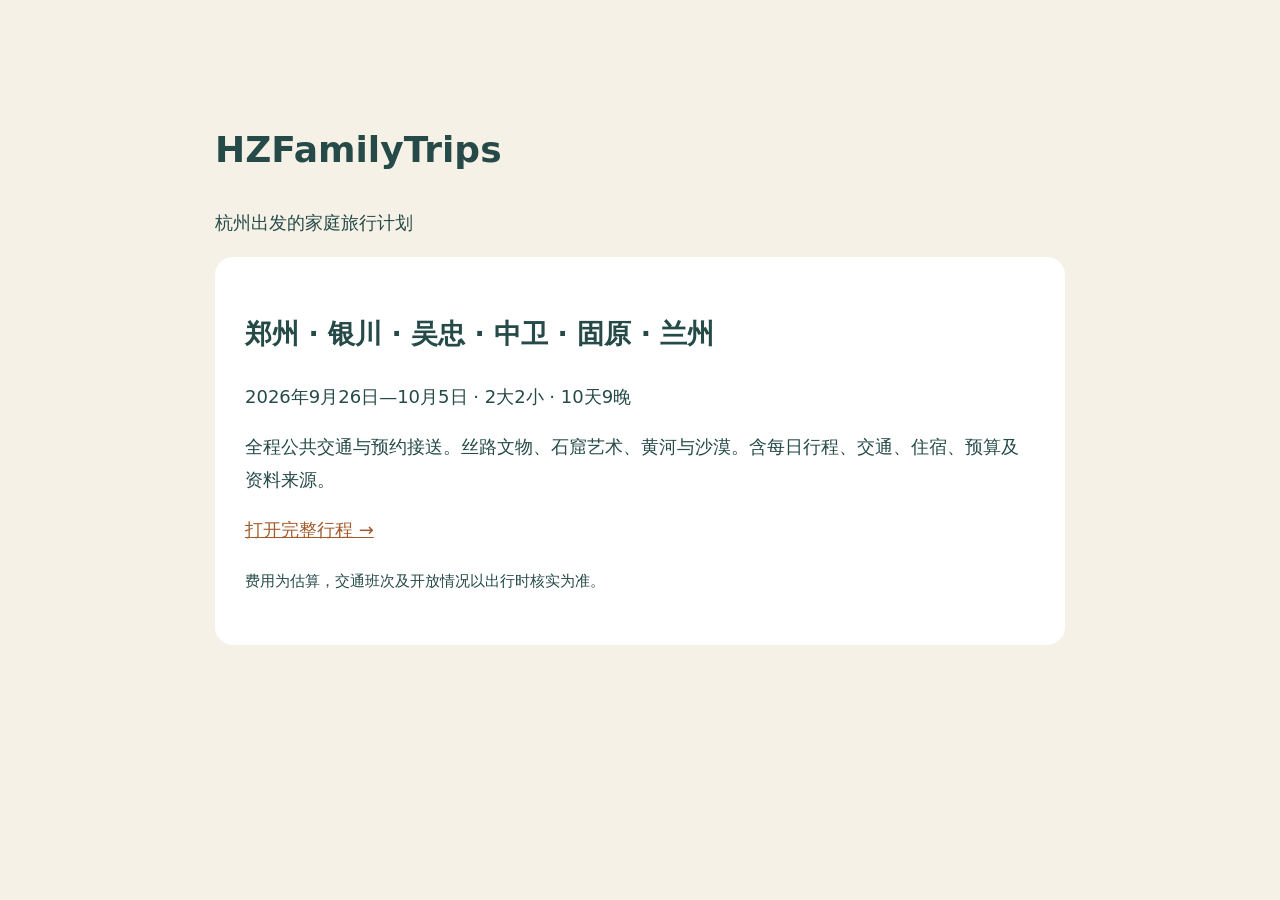
==== index.html @ de29d505 "Add Helan rock art, Ningxia Museum, Wuzhong and Shapotou overnight stay" ====
<!doctype html><html lang="zh-CN"><meta charset="utf-8"><meta name="viewport" content="width=device-width,initial-scale=1"><title>HZFamilyTrips · 家庭旅行计划</title><style>body{background:#f6f1e7;color:#254a48;font:18px/1.8 system-ui;max-width:850px;margin:70px auto;padding:24px}article{background:white;border-radius:18px;padding:30px}a{color:#a45b2c}</style><h1>HZFamilyTrips</h1><p>杭州出发的家庭旅行计划</p><article><h2>郑州 · 银川 · 吴忠 · 中卫 · 固原 · 兰州</h2><p>2026年9月26日—10月5日 · 2大2小 · 10天9晚</p><p>全程公共交通与预约接送。丝路文物、石窟艺术、黄河与沙漠。含每日行程、交通、住宿、预算及资料来源。</p><a href="trips/2026-09-ningxia-lanzhou/index.html">打开完整行程 →</a><p><small>费用为估算，交通班次及开放情况以出行时核实为准。</small></p></article></html>
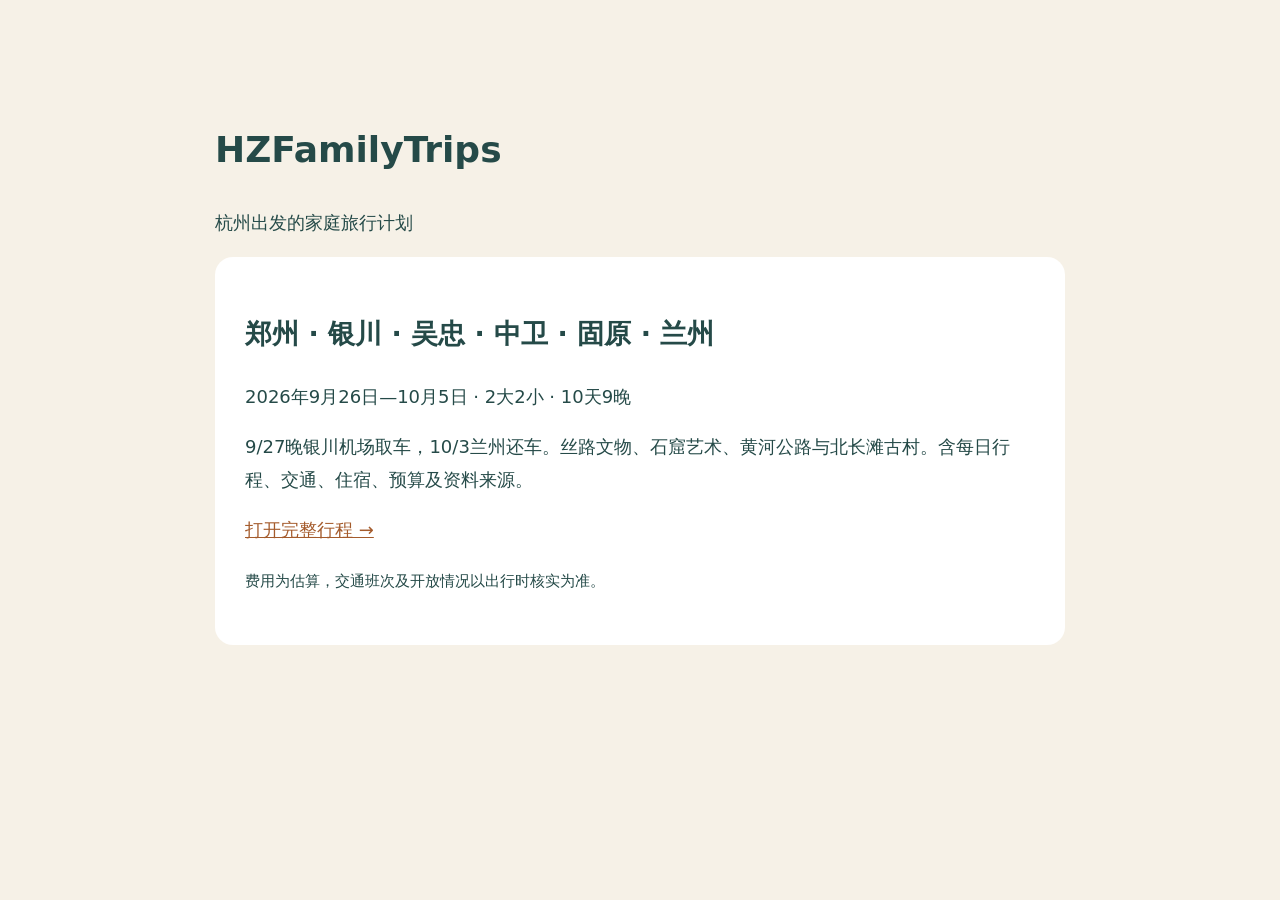
==== commit 24014584: "Update airport pickup self-drive itinerary and Zhongwei heritage route" ====
--- a/index.html
+++ b/index.html
@@ -1 +1 @@
-<!doctype html><html lang="zh-CN"><meta charset="utf-8"><meta name="viewport" content="width=device-width,initial-scale=1"><title>HZFamilyTrips · 家庭旅行计划</title><style>body{background:#f6f1e7;color:#254a48;font:18px/1.8 system-ui;max-width:850px;margin:70px auto;padding:24px}article{background:white;border-radius:18px;padding:30px}a{color:#a45b2c}</style><h1>HZFamilyTrips</h1><p>杭州出发的家庭旅行计划</p><article><h2>郑州 · 银川 · 吴忠 · 中卫 · 固原 · 兰州</h2><p>2026年9月26日—10月5日 · 2大2小 · 10天9晚</p><p>全程公共交通与预约接送。丝路文物、石窟艺术、黄河与沙漠。含每日行程、交通、住宿、预算及资料来源。</p><a href="trips/2026-09-ningxia-lanzhou/index.html">打开完整行程 →</a><p><small>费用为估算，交通班次及开放情况以出行时核实为准。</small></p></article></html>+<!doctype html><html lang="zh-CN"><meta charset="utf-8"><meta name="viewport" content="width=device-width,initial-scale=1"><title>HZFamilyTrips · 家庭旅行计划</title><style>body{background:#f6f1e7;color:#254a48;font:18px/1.8 system-ui;max-width:850px;margin:70px auto;padding:24px}article{background:white;border-radius:18px;padding:30px}a{color:#a45b2c}</style><h1>HZFamilyTrips</h1><p>杭州出发的家庭旅行计划</p><article><h2>郑州 · 银川 · 吴忠 · 中卫 · 固原 · 兰州</h2><p>2026年9月26日—10月5日 · 2大2小 · 10天9晚</p><p>9/27晚银川机场取车，10/3兰州还车。丝路文物、石窟艺术、黄河公路与北长滩古村。含每日行程、交通、住宿、预算及资料来源。</p><a href="trips/2026-09-ningxia-lanzhou/index.html">打开完整行程 →</a><p><small>费用为估算，交通班次及开放情况以出行时核实为准。</small></p></article></html>
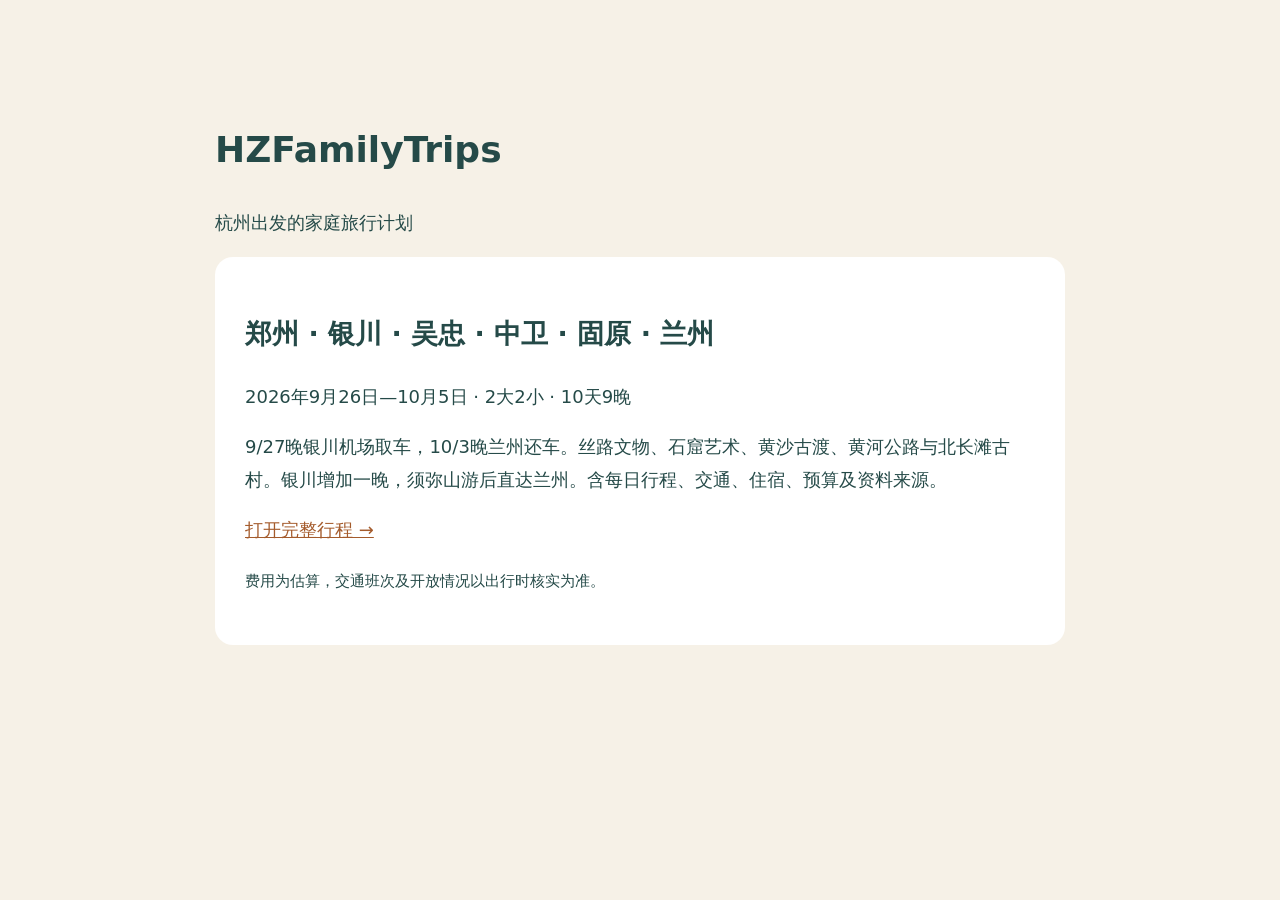
==== commit 804f5715: "Add Huangsha Gudu day and drive directly from Xumishan to Lanzhou" ====
--- a/index.html
+++ b/index.html
@@ -1 +1 @@
-<!doctype html><html lang="zh-CN"><meta charset="utf-8"><meta name="viewport" content="width=device-width,initial-scale=1"><title>HZFamilyTrips · 家庭旅行计划</title><style>body{background:#f6f1e7;color:#254a48;font:18px/1.8 system-ui;max-width:850px;margin:70px auto;padding:24px}article{background:white;border-radius:18px;padding:30px}a{color:#a45b2c}</style><h1>HZFamilyTrips</h1><p>杭州出发的家庭旅行计划</p><article><h2>郑州 · 银川 · 吴忠 · 中卫 · 固原 · 兰州</h2><p>2026年9月26日—10月5日 · 2大2小 · 10天9晚</p><p>9/27晚银川机场取车，10/3兰州还车。丝路文物、石窟艺术、黄河公路与北长滩古村。含每日行程、交通、住宿、预算及资料来源。</p><a href="trips/2026-09-ningxia-lanzhou/index.html">打开完整行程 →</a><p><small>费用为估算，交通班次及开放情况以出行时核实为准。</small></p></article></html>+<!doctype html><html lang="zh-CN"><meta charset="utf-8"><meta name="viewport" content="width=device-width,initial-scale=1"><title>HZFamilyTrips · 家庭旅行计划</title><style>body{background:#f6f1e7;color:#254a48;font:18px/1.8 system-ui;max-width:850px;margin:70px auto;padding:24px}article{background:white;border-radius:18px;padding:30px}a{color:#a45b2c}</style><h1>HZFamilyTrips</h1><p>杭州出发的家庭旅行计划</p><article><h2>郑州 · 银川 · 吴忠 · 中卫 · 固原 · 兰州</h2><p>2026年9月26日—10月5日 · 2大2小 · 10天9晚</p><p>9/27晚银川机场取车，10/3晚兰州还车。丝路文物、石窟艺术、黄沙古渡、黄河公路与北长滩古村。银川增加一晚，须弥山游后直达兰州。含每日行程、交通、住宿、预算及资料来源。</p><a href="trips/2026-09-ningxia-lanzhou/index.html">打开完整行程 →</a><p><small>费用为估算，交通班次及开放情况以出行时核实为准。</small></p></article></html>
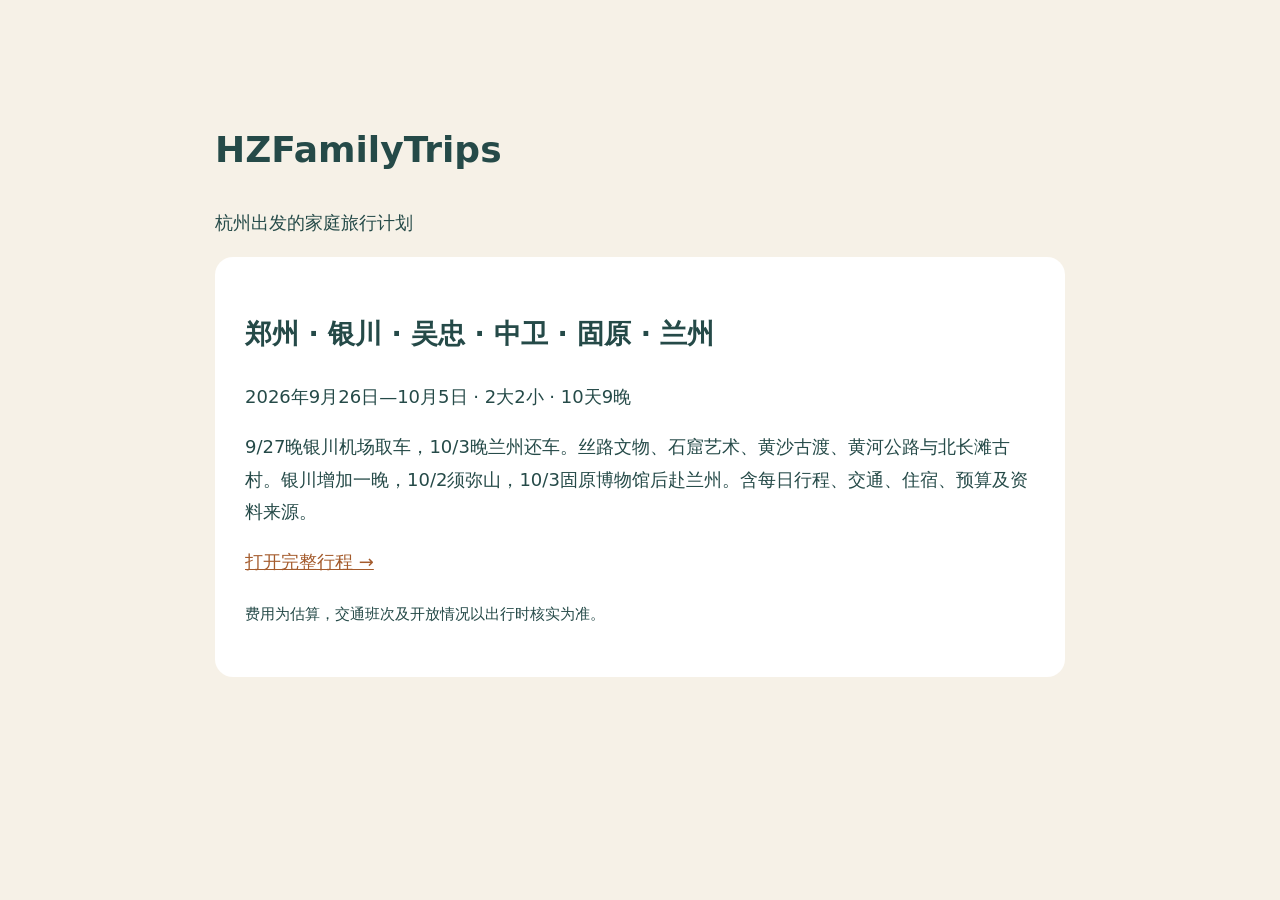
==== commit a1e4fba1: "Move Xumishan to October 2 and Guyuan Museum to October 3" ====
--- a/index.html
+++ b/index.html
@@ -1 +1 @@
-<!doctype html><html lang="zh-CN"><meta charset="utf-8"><meta name="viewport" content="width=device-width,initial-scale=1"><title>HZFamilyTrips · 家庭旅行计划</title><style>body{background:#f6f1e7;color:#254a48;font:18px/1.8 system-ui;max-width:850px;margin:70px auto;padding:24px}article{background:white;border-radius:18px;padding:30px}a{color:#a45b2c}</style><h1>HZFamilyTrips</h1><p>杭州出发的家庭旅行计划</p><article><h2>郑州 · 银川 · 吴忠 · 中卫 · 固原 · 兰州</h2><p>2026年9月26日—10月5日 · 2大2小 · 10天9晚</p><p>9/27晚银川机场取车，10/3晚兰州还车。丝路文物、石窟艺术、黄沙古渡、黄河公路与北长滩古村。银川增加一晚，须弥山游后直达兰州。含每日行程、交通、住宿、预算及资料来源。</p><a href="trips/2026-09-ningxia-lanzhou/index.html">打开完整行程 →</a><p><small>费用为估算，交通班次及开放情况以出行时核实为准。</small></p></article></html>+<!doctype html><html lang="zh-CN"><meta charset="utf-8"><meta name="viewport" content="width=device-width,initial-scale=1"><title>HZFamilyTrips · 家庭旅行计划</title><style>body{background:#f6f1e7;color:#254a48;font:18px/1.8 system-ui;max-width:850px;margin:70px auto;padding:24px}article{background:white;border-radius:18px;padding:30px}a{color:#a45b2c}</style><h1>HZFamilyTrips</h1><p>杭州出发的家庭旅行计划</p><article><h2>郑州 · 银川 · 吴忠 · 中卫 · 固原 · 兰州</h2><p>2026年9月26日—10月5日 · 2大2小 · 10天9晚</p><p>9/27晚银川机场取车，10/3晚兰州还车。丝路文物、石窟艺术、黄沙古渡、黄河公路与北长滩古村。银川增加一晚，10/2须弥山，10/3固原博物馆后赴兰州。含每日行程、交通、住宿、预算及资料来源。</p><a href="trips/2026-09-ningxia-lanzhou/index.html">打开完整行程 →</a><p><small>费用为估算，交通班次及开放情况以出行时核实为准。</small></p></article></html>
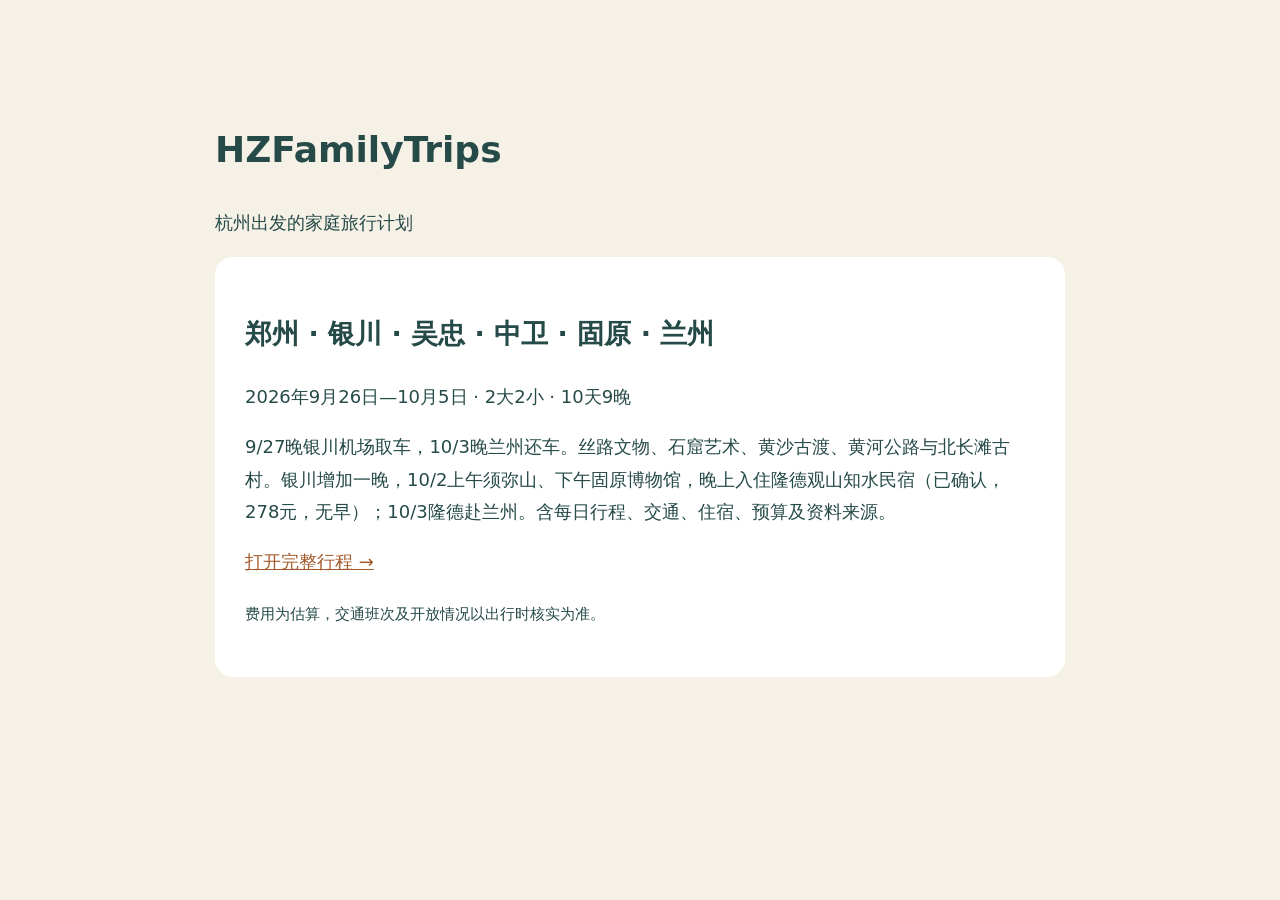
==== commit e8338843: "Update Oct 2 museum and Longde stay; record refunded former hotel" ====
--- a/index.html
+++ b/index.html
@@ -1 +1 @@
-<!doctype html><html lang="zh-CN"><meta charset="utf-8"><meta name="viewport" content="width=device-width,initial-scale=1"><title>HZFamilyTrips · 家庭旅行计划</title><style>body{background:#f6f1e7;color:#254a48;font:18px/1.8 system-ui;max-width:850px;margin:70px auto;padding:24px}article{background:white;border-radius:18px;padding:30px}a{color:#a45b2c}</style><h1>HZFamilyTrips</h1><p>杭州出发的家庭旅行计划</p><article><h2>郑州 · 银川 · 吴忠 · 中卫 · 固原 · 兰州</h2><p>2026年9月26日—10月5日 · 2大2小 · 10天9晚</p><p>9/27晚银川机场取车，10/3晚兰州还车。丝路文物、石窟艺术、黄沙古渡、黄河公路与北长滩古村。银川增加一晚，10/2须弥山，10/3固原博物馆后赴兰州。含每日行程、交通、住宿、预算及资料来源。</p><a href="trips/2026-09-ningxia-lanzhou/index.html">打开完整行程 →</a><p><small>费用为估算，交通班次及开放情况以出行时核实为准。</small></p></article></html>+<!doctype html><html lang="zh-CN"><meta charset="utf-8"><meta name="viewport" content="width=device-width,initial-scale=1"><title>HZFamilyTrips · 家庭旅行计划</title><style>body{background:#f6f1e7;color:#254a48;font:18px/1.8 system-ui;max-width:850px;margin:70px auto;padding:24px}article{background:white;border-radius:18px;padding:30px}a{color:#a45b2c}</style><h1>HZFamilyTrips</h1><p>杭州出发的家庭旅行计划</p><article><h2>郑州 · 银川 · 吴忠 · 中卫 · 固原 · 兰州</h2><p>2026年9月26日—10月5日 · 2大2小 · 10天9晚</p><p>9/27晚银川机场取车，10/3晚兰州还车。丝路文物、石窟艺术、黄沙古渡、黄河公路与北长滩古村。银川增加一晚，10/2上午须弥山、下午固原博物馆，晚上入住隆德观山知水民宿（已确认，278元，无早）；10/3隆德赴兰州。含每日行程、交通、住宿、预算及资料来源。</p><a href="trips/2026-09-ningxia-lanzhou/index.html">打开完整行程 →</a><p><small>费用为估算，交通班次及开放情况以出行时核实为准。</small></p></article></html>
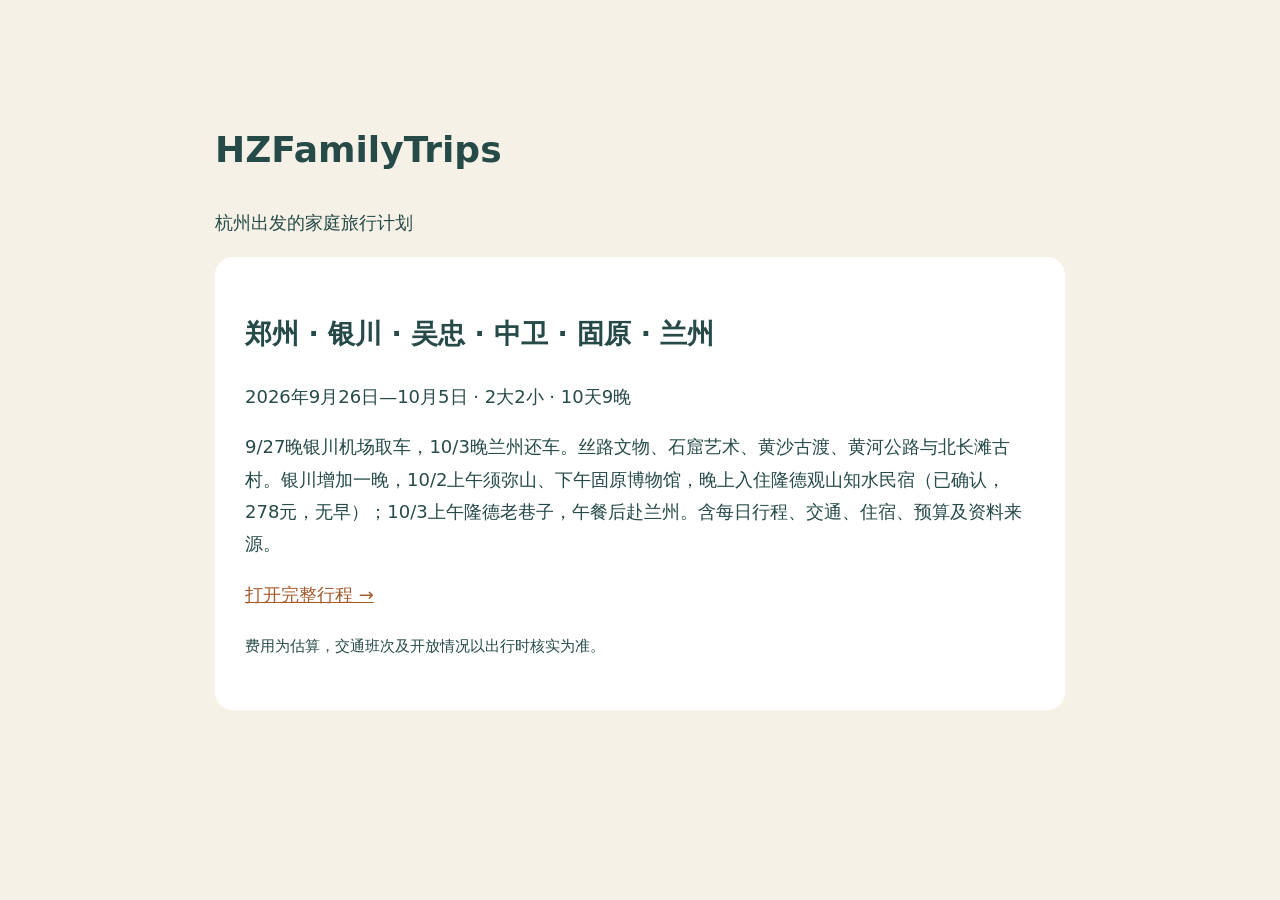
==== commit 195235e8: "Sync Oct 3 Old Alley summary" ====
--- a/index.html
+++ b/index.html
@@ -1 +1 @@
-<!doctype html><html lang="zh-CN"><meta charset="utf-8"><meta name="viewport" content="width=device-width,initial-scale=1"><title>HZFamilyTrips · 家庭旅行计划</title><style>body{background:#f6f1e7;color:#254a48;font:18px/1.8 system-ui;max-width:850px;margin:70px auto;padding:24px}article{background:white;border-radius:18px;padding:30px}a{color:#a45b2c}</style><h1>HZFamilyTrips</h1><p>杭州出发的家庭旅行计划</p><article><h2>郑州 · 银川 · 吴忠 · 中卫 · 固原 · 兰州</h2><p>2026年9月26日—10月5日 · 2大2小 · 10天9晚</p><p>9/27晚银川机场取车，10/3晚兰州还车。丝路文物、石窟艺术、黄沙古渡、黄河公路与北长滩古村。银川增加一晚，10/2上午须弥山、下午固原博物馆，晚上入住隆德观山知水民宿（已确认，278元，无早）；10/3隆德赴兰州。含每日行程、交通、住宿、预算及资料来源。</p><a href="trips/2026-09-ningxia-lanzhou/index.html">打开完整行程 →</a><p><small>费用为估算，交通班次及开放情况以出行时核实为准。</small></p></article></html>+<!doctype html><html lang="zh-CN"><meta charset="utf-8"><meta name="viewport" content="width=device-width,initial-scale=1"><title>HZFamilyTrips · 家庭旅行计划</title><style>body{background:#f6f1e7;color:#254a48;font:18px/1.8 system-ui;max-width:850px;margin:70px auto;padding:24px}article{background:white;border-radius:18px;padding:30px}a{color:#a45b2c}</style><h1>HZFamilyTrips</h1><p>杭州出发的家庭旅行计划</p><article><h2>郑州 · 银川 · 吴忠 · 中卫 · 固原 · 兰州</h2><p>2026年9月26日—10月5日 · 2大2小 · 10天9晚</p><p>9/27晚银川机场取车，10/3晚兰州还车。丝路文物、石窟艺术、黄沙古渡、黄河公路与北长滩古村。银川增加一晚，10/2上午须弥山、下午固原博物馆，晚上入住隆德观山知水民宿（已确认，278元，无早）；10/3上午隆德老巷子，午餐后赴兰州。含每日行程、交通、住宿、预算及资料来源。</p><a href="trips/2026-09-ningxia-lanzhou/index.html">打开完整行程 →</a><p><small>费用为估算，交通班次及开放情况以出行时核实为准。</small></p></article></html>
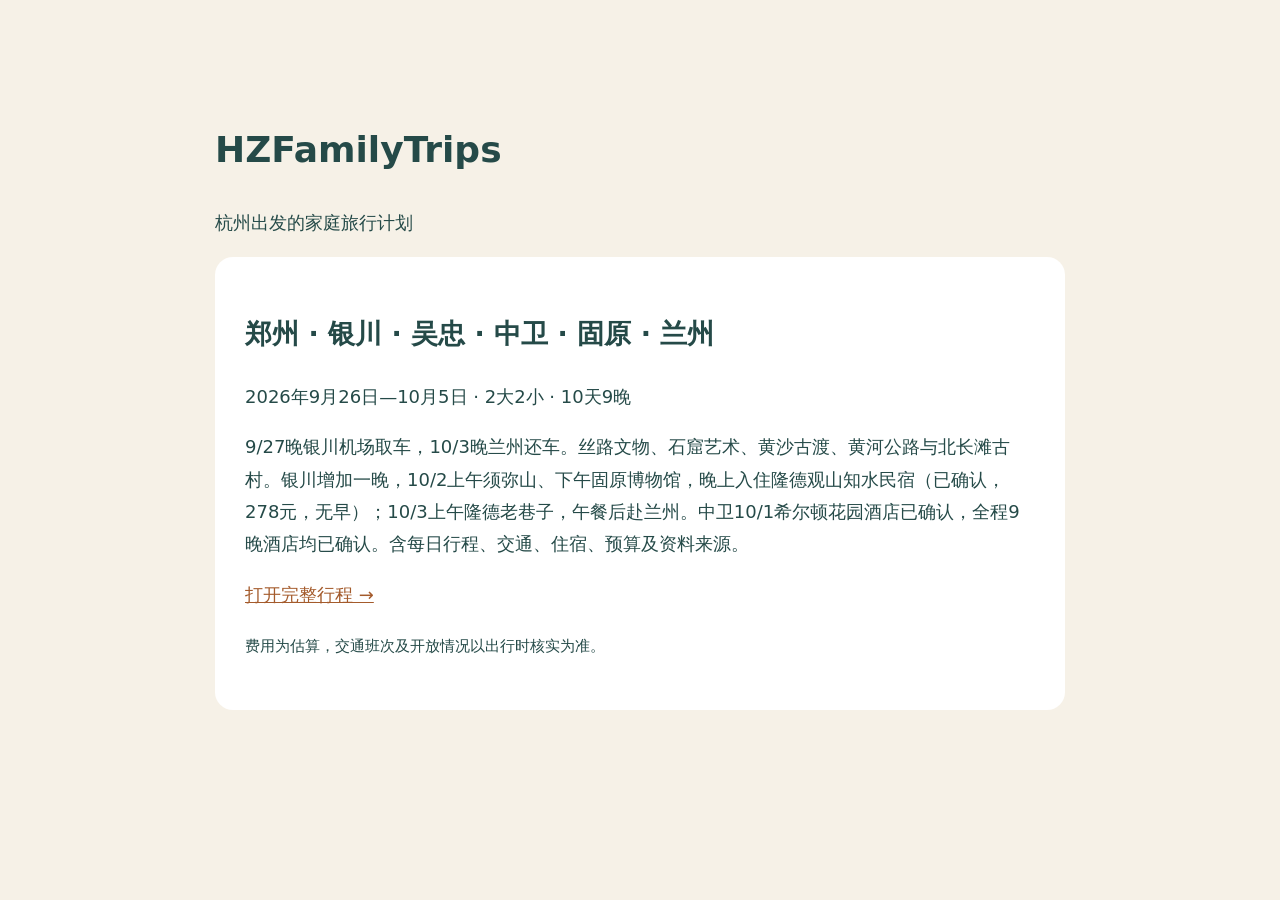
==== commit f5d57298: "Sync all hotels confirmed summary" ====
--- a/index.html
+++ b/index.html
@@ -1 +1 @@
-<!doctype html><html lang="zh-CN"><meta charset="utf-8"><meta name="viewport" content="width=device-width,initial-scale=1"><title>HZFamilyTrips · 家庭旅行计划</title><style>body{background:#f6f1e7;color:#254a48;font:18px/1.8 system-ui;max-width:850px;margin:70px auto;padding:24px}article{background:white;border-radius:18px;padding:30px}a{color:#a45b2c}</style><h1>HZFamilyTrips</h1><p>杭州出发的家庭旅行计划</p><article><h2>郑州 · 银川 · 吴忠 · 中卫 · 固原 · 兰州</h2><p>2026年9月26日—10月5日 · 2大2小 · 10天9晚</p><p>9/27晚银川机场取车，10/3晚兰州还车。丝路文物、石窟艺术、黄沙古渡、黄河公路与北长滩古村。银川增加一晚，10/2上午须弥山、下午固原博物馆，晚上入住隆德观山知水民宿（已确认，278元，无早）；10/3上午隆德老巷子，午餐后赴兰州。含每日行程、交通、住宿、预算及资料来源。</p><a href="trips/2026-09-ningxia-lanzhou/index.html">打开完整行程 →</a><p><small>费用为估算，交通班次及开放情况以出行时核实为准。</small></p></article></html>+<!doctype html><html lang="zh-CN"><meta charset="utf-8"><meta name="viewport" content="width=device-width,initial-scale=1"><title>HZFamilyTrips · 家庭旅行计划</title><style>body{background:#f6f1e7;color:#254a48;font:18px/1.8 system-ui;max-width:850px;margin:70px auto;padding:24px}article{background:white;border-radius:18px;padding:30px}a{color:#a45b2c}</style><h1>HZFamilyTrips</h1><p>杭州出发的家庭旅行计划</p><article><h2>郑州 · 银川 · 吴忠 · 中卫 · 固原 · 兰州</h2><p>2026年9月26日—10月5日 · 2大2小 · 10天9晚</p><p>9/27晚银川机场取车，10/3晚兰州还车。丝路文物、石窟艺术、黄沙古渡、黄河公路与北长滩古村。银川增加一晚，10/2上午须弥山、下午固原博物馆，晚上入住隆德观山知水民宿（已确认，278元，无早）；10/3上午隆德老巷子，午餐后赴兰州。中卫10/1希尔顿花园酒店已确认，全程9晚酒店均已确认。含每日行程、交通、住宿、预算及资料来源。</p><a href="trips/2026-09-ningxia-lanzhou/index.html">打开完整行程 →</a><p><small>费用为估算，交通班次及开放情况以出行时核实为准。</small></p></article></html>
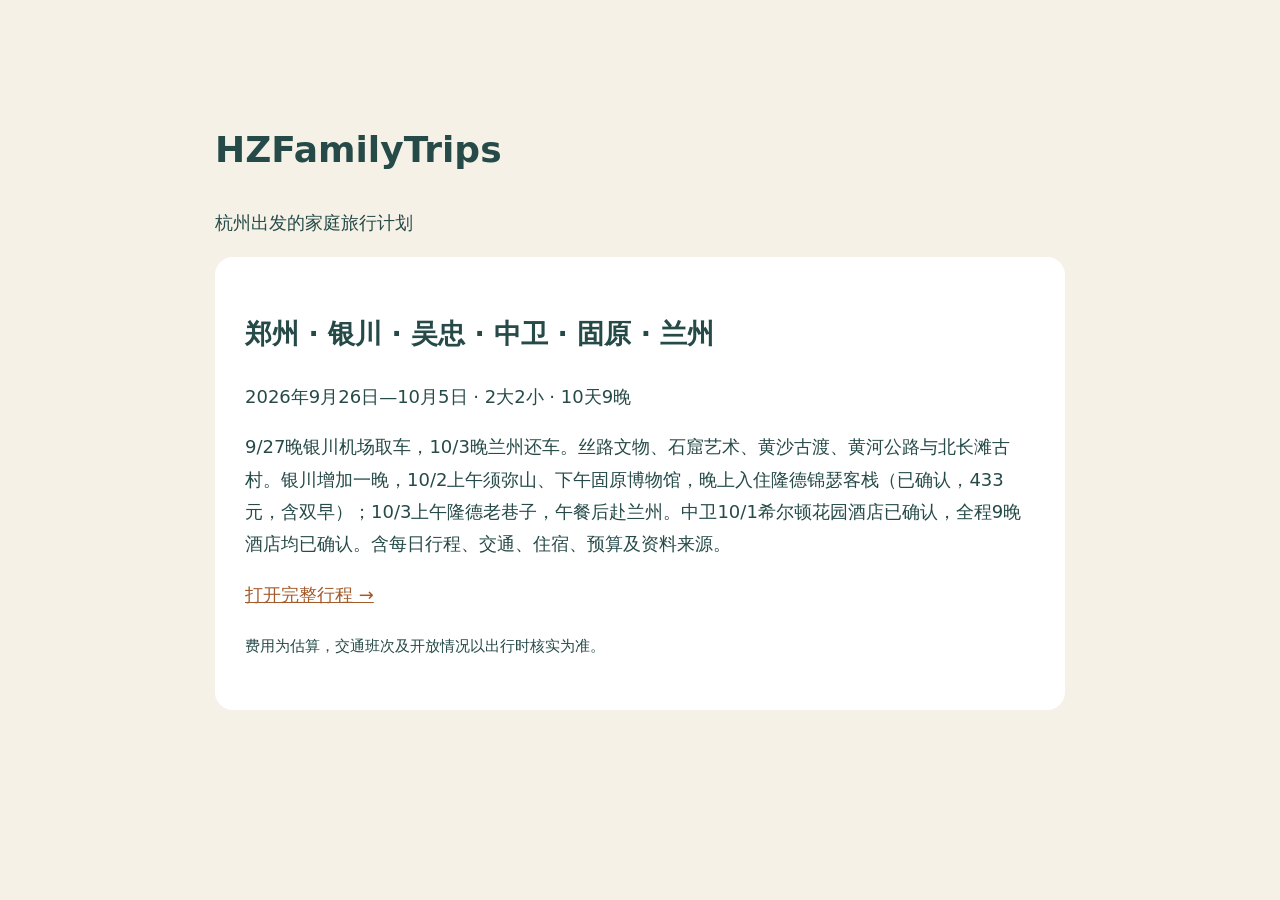
==== commit 11b5c323: "Sync Jinse Inn and refund summary" ====
--- a/index.html
+++ b/index.html
@@ -1 +1 @@
-<!doctype html><html lang="zh-CN"><meta charset="utf-8"><meta name="viewport" content="width=device-width,initial-scale=1"><title>HZFamilyTrips · 家庭旅行计划</title><style>body{background:#f6f1e7;color:#254a48;font:18px/1.8 system-ui;max-width:850px;margin:70px auto;padding:24px}article{background:white;border-radius:18px;padding:30px}a{color:#a45b2c}</style><h1>HZFamilyTrips</h1><p>杭州出发的家庭旅行计划</p><article><h2>郑州 · 银川 · 吴忠 · 中卫 · 固原 · 兰州</h2><p>2026年9月26日—10月5日 · 2大2小 · 10天9晚</p><p>9/27晚银川机场取车，10/3晚兰州还车。丝路文物、石窟艺术、黄沙古渡、黄河公路与北长滩古村。银川增加一晚，10/2上午须弥山、下午固原博物馆，晚上入住隆德观山知水民宿（已确认，278元，无早）；10/3上午隆德老巷子，午餐后赴兰州。中卫10/1希尔顿花园酒店已确认，全程9晚酒店均已确认。含每日行程、交通、住宿、预算及资料来源。</p><a href="trips/2026-09-ningxia-lanzhou/index.html">打开完整行程 →</a><p><small>费用为估算，交通班次及开放情况以出行时核实为准。</small></p></article></html>+<!doctype html><html lang="zh-CN"><meta charset="utf-8"><meta name="viewport" content="width=device-width,initial-scale=1"><title>HZFamilyTrips · 家庭旅行计划</title><style>body{background:#f6f1e7;color:#254a48;font:18px/1.8 system-ui;max-width:850px;margin:70px auto;padding:24px}article{background:white;border-radius:18px;padding:30px}a{color:#a45b2c}</style><h1>HZFamilyTrips</h1><p>杭州出发的家庭旅行计划</p><article><h2>郑州 · 银川 · 吴忠 · 中卫 · 固原 · 兰州</h2><p>2026年9月26日—10月5日 · 2大2小 · 10天9晚</p><p>9/27晚银川机场取车，10/3晚兰州还车。丝路文物、石窟艺术、黄沙古渡、黄河公路与北长滩古村。银川增加一晚，10/2上午须弥山、下午固原博物馆，晚上入住隆德锦瑟客栈（已确认，433元，含双早）；10/3上午隆德老巷子，午餐后赴兰州。中卫10/1希尔顿花园酒店已确认，全程9晚酒店均已确认。含每日行程、交通、住宿、预算及资料来源。</p><a href="trips/2026-09-ningxia-lanzhou/index.html">打开完整行程 →</a><p><small>费用为估算，交通班次及开放情况以出行时核实为准。</small></p></article></html>
